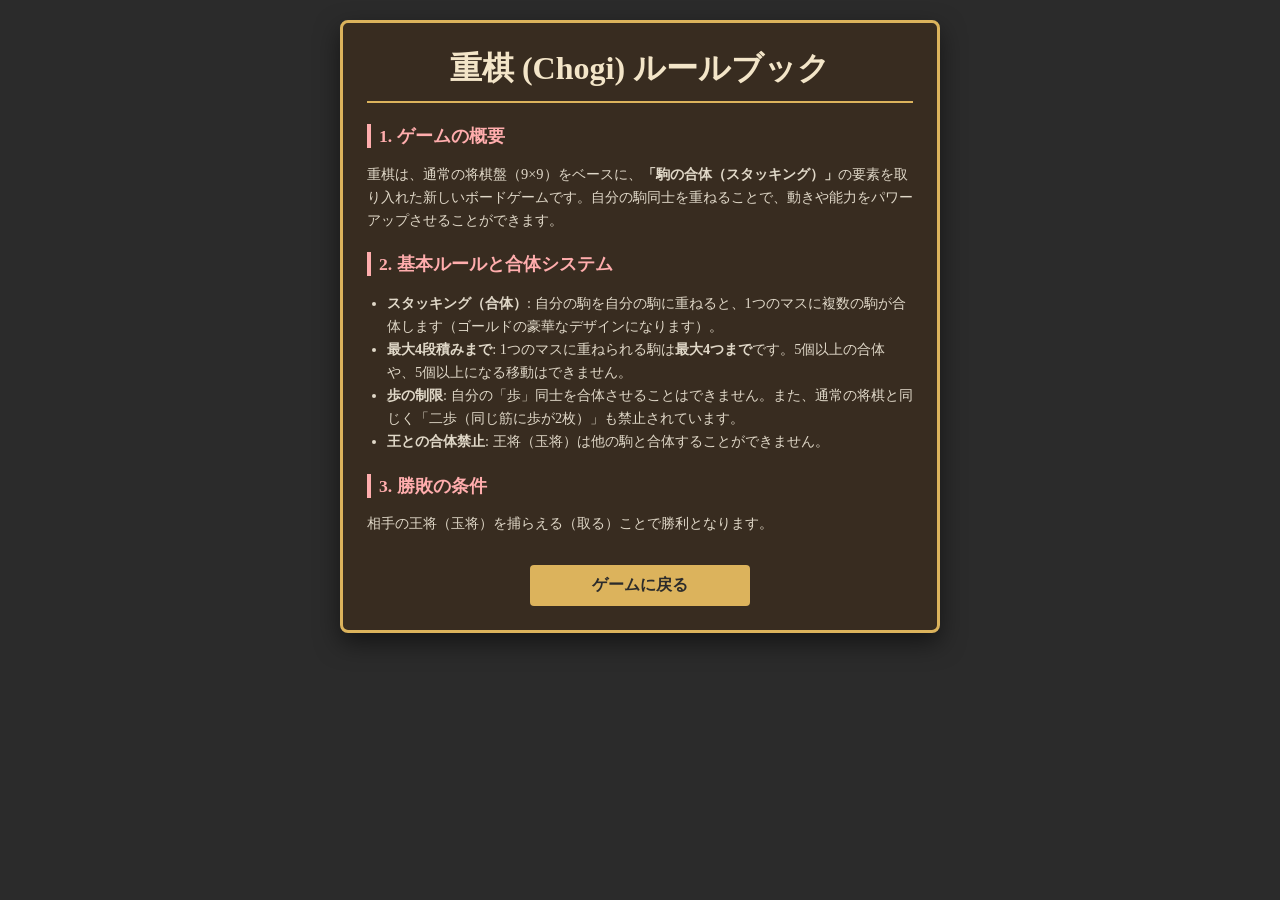
==== rules.html @ e84ed572 "Add rules.html for Chogi game rules" ====
<!DOCTYPE html>
<html lang="ja">
<head>
    <meta charset="UTF-8">
    <meta name="viewport" content="width=device-width, initial-scale=1.0">
    <title>重棋 (Chogi) ルールブック</title>
    <style>
        body {
            font-family: "Hiragino Mincho ProN", "Yu Mincho", serif;
            background-color: #2b2b2b;
            color: #f4f4f9;
            margin: 0;
            padding: 20px;
            display: flex;
            flex-direction: column;
            align-items: center;
        }
        .container {
            max-width: 600px;
            width: 100%;
            background: #382c20;
            border: 3px solid #dcb35c;
            border-radius: 8px;
            padding: 24px;
            box-sizing: border-box;
            box-shadow: 0 10px 25px rgba(0,0,0,0.5);
        }
        h1 { color: #f3e5c8; text-align: center; border-bottom: 2px solid #dcb35c; padding-bottom: 10px; margin-top: 0; }
        h2 { color: #ffadad; font-size: 1.1rem; margin-top: 20px; border-left: 4px solid #ffadad; padding-left: 8px; }
        p, li { font-size: 0.9rem; line-height: 1.6; color: #e0d8c8; }
        ul { padding-left: 20px; }
        .back-btn {
            display: block;
            width: 100%;
            max-width: 200px;
            margin: 30px auto 0 auto;
            padding: 10px;
            background: #dcb35c;
            color: #2b2b2b;
            text-align: center;
            text-decoration: none;
            font-weight: bold;
            border-radius: 4px;
        }
        .back-btn:hover { background: #f3e5c8; }
    </style>
</head>
<body>
    <div class="container">
        <h1>重棋 (Chogi) ルールブック</h1>
        
        <h2>1. ゲームの概要</h2>
        <p>重棋は、通常の将棋盤（9×9）をベースに、<strong>「駒の合体（スタッキング）」</strong>の要素を取り入れた新しいボードゲームです。自分の駒同士を重ねることで、動きや能力をパワーアップさせることができます。</p>

        <h2>2. 基本ルールと合体システム</h2>
        <ul>
            <li><strong>スタッキング（合体）</strong>: 自分の駒を自分の駒に重ねると、1つのマスに複数の駒が合体します（ゴールドの豪華なデザインになります）。</li>
            <li><strong>最大4段積みまで</strong>: 1つのマスに重ねられる駒は<strong>最大4つまで</strong>です。5個以上の合体や、5個以上になる移動はできません。</li>
            <li><strong>歩の制限</strong>: 自分の「歩」同士を合体させることはできません。また、通常の将棋と同じく「二歩（同じ筋に歩が2枚）」も禁止されています。</li>
            <li><strong>王との合体禁止</strong>: 王将（玉将）は他の駒と合体することができません。</li>
        </ul>

        <h2>3. 勝敗の条件</h2>
        <p>相手の王将（玉将）を捕らえる（取る）ことで勝利となります。</p>

        <a href="index.html" class="back-btn">ゲームに戻る</a>
    </div>
</body>
</html>
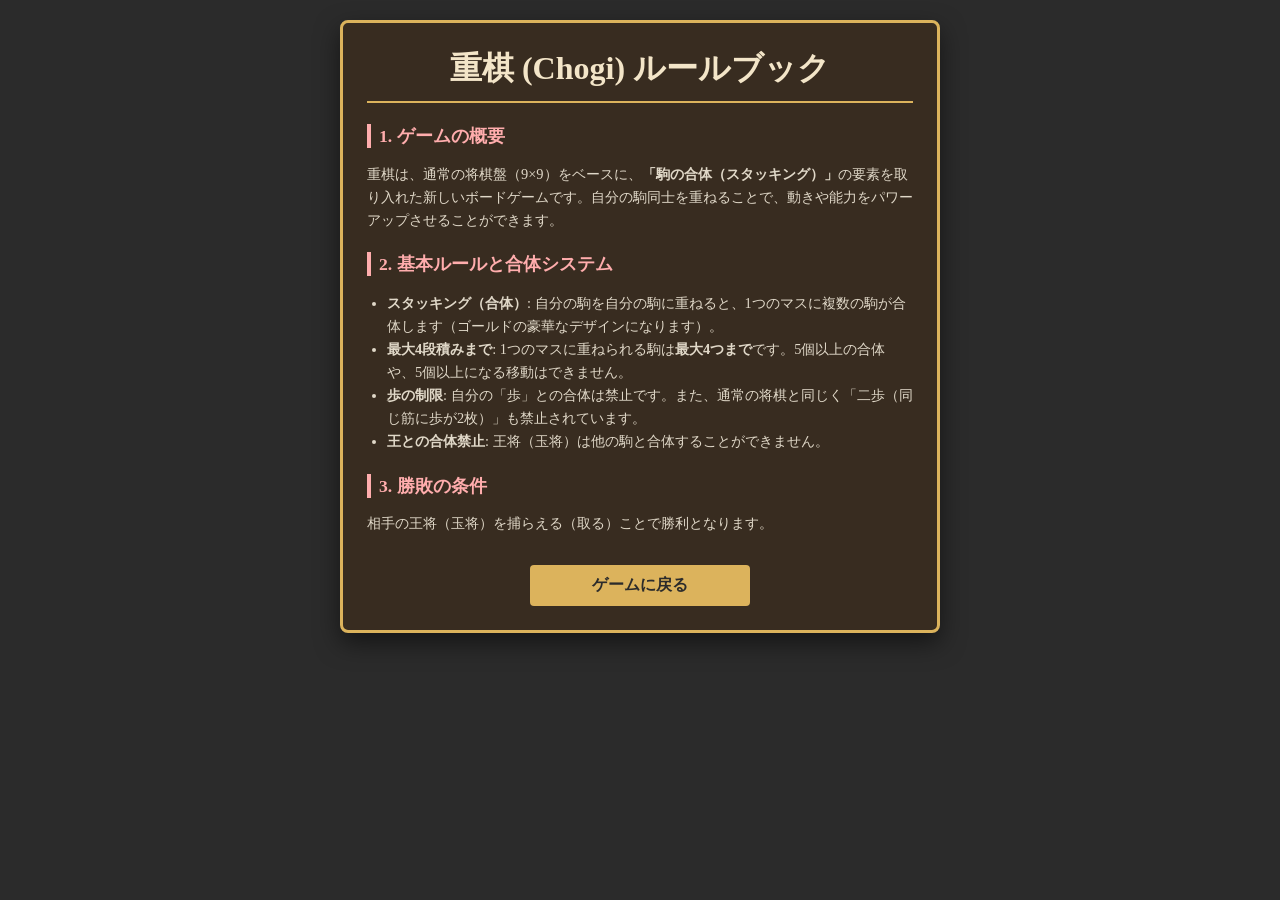
==== commit f9df6d32: "Clarify pawn combination restrictions in rules" ====
--- a/rules.html
+++ b/rules.html
@@ -56,7 +56,7 @@
         <ul>
             <li><strong>スタッキング（合体）</strong>: 自分の駒を自分の駒に重ねると、1つのマスに複数の駒が合体します（ゴールドの豪華なデザインになります）。</li>
             <li><strong>最大4段積みまで</strong>: 1つのマスに重ねられる駒は<strong>最大4つまで</strong>です。5個以上の合体や、5個以上になる移動はできません。</li>
-            <li><strong>歩の制限</strong>: 自分の「歩」同士を合体させることはできません。また、通常の将棋と同じく「二歩（同じ筋に歩が2枚）」も禁止されています。</li>
+            <li><strong>歩の制限</strong>: 自分の「歩」との合体は禁止です。また、通常の将棋と同じく「二歩（同じ筋に歩が2枚）」も禁止されています。</li>
             <li><strong>王との合体禁止</strong>: 王将（玉将）は他の駒と合体することができません。</li>
         </ul>
 
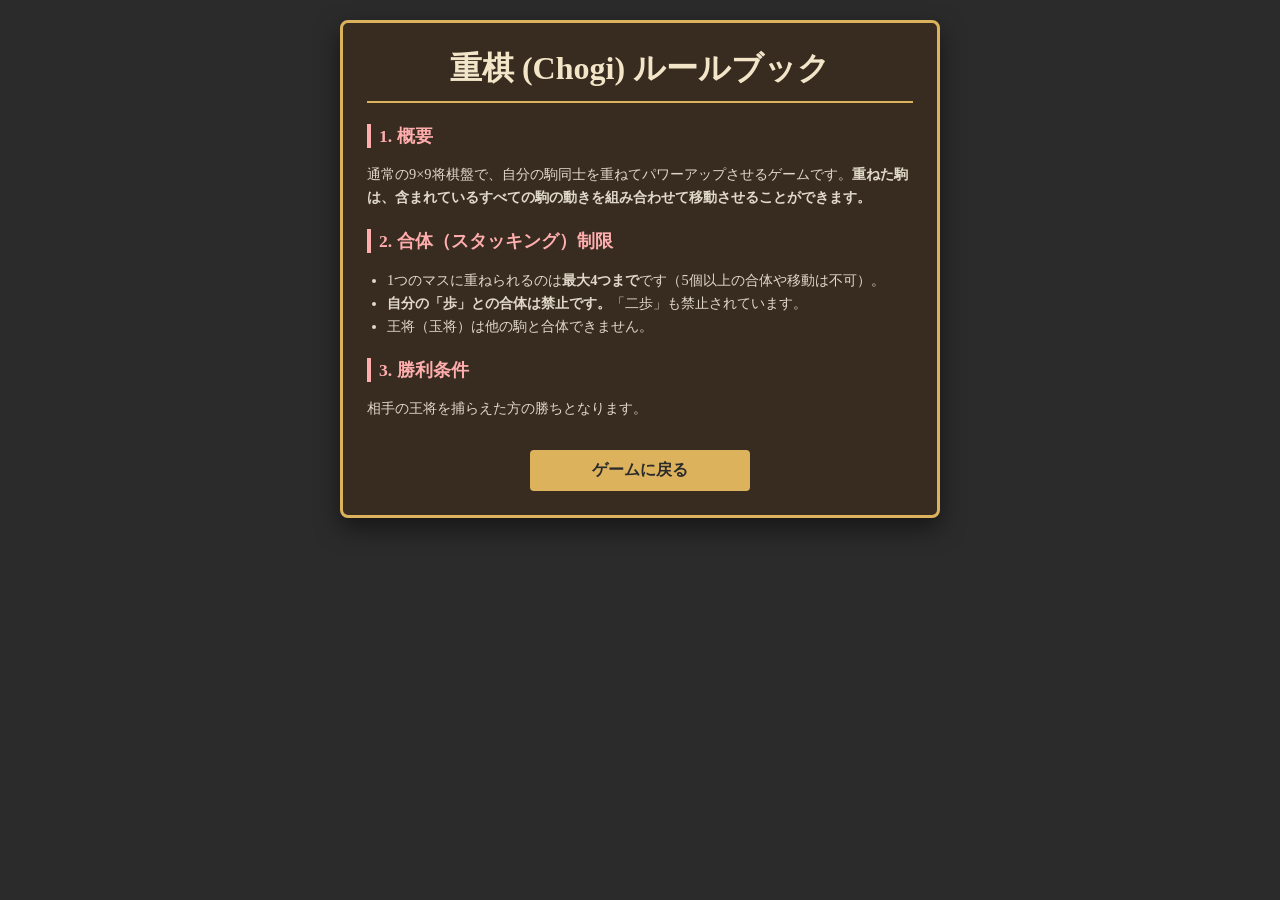
==== commit 6818a0e6: "Update rules.html" ====
--- a/rules.html
+++ b/rules.html
@@ -49,19 +49,18 @@
     <div class="container">
         <h1>重棋 (Chogi) ルールブック</h1>
         
-        <h2>1. ゲームの概要</h2>
-        <p>重棋は、通常の将棋盤（9×9）をベースに、<strong>「駒の合体（スタッキング）」</strong>の要素を取り入れた新しいボードゲームです。自分の駒同士を重ねることで、動きや能力をパワーアップさせることができます。</p>
+        <h2>1. 概要</h2>
+        <p>通常の9×9将棋盤で、自分の駒同士を重ねてパワーアップさせるゲームです。<strong>重ねた駒は、含まれているすべての駒の動きを組み合わせて移動させることができます。</strong></p>
 
-        <h2>2. 基本ルールと合体システム</h2>
+        <h2>2. 合体（スタッキング）制限</h2>
         <ul>
-            <li><strong>スタッキング（合体）</strong>: 自分の駒を自分の駒に重ねると、1つのマスに複数の駒が合体します（ゴールドの豪華なデザインになります）。</li>
-            <li><strong>最大4段積みまで</strong>: 1つのマスに重ねられる駒は<strong>最大4つまで</strong>です。5個以上の合体や、5個以上になる移動はできません。</li>
-            <li><strong>歩の制限</strong>: 自分の「歩」との合体は禁止です。また、通常の将棋と同じく「二歩（同じ筋に歩が2枚）」も禁止されています。</li>
-            <li><strong>王との合体禁止</strong>: 王将（玉将）は他の駒と合体することができません。</li>
+            <li>1つのマスに重ねられるのは<strong>最大4つまで</strong>です（5個以上の合体や移動は不可）。</li>
+            <li><strong>自分の「歩」との合体は禁止です。</strong>「二歩」も禁止されています。</li>
+            <li>王将（玉将）は他の駒と合体できません。</li>
         </ul>
 
-        <h2>3. 勝敗の条件</h2>
-        <p>相手の王将（玉将）を捕らえる（取る）ことで勝利となります。</p>
+        <h2>3. 勝利条件</h2>
+        <p>相手の王将を捕らえた方の勝ちとなります。</p>
 
         <a href="index.html" class="back-btn">ゲームに戻る</a>
     </div>
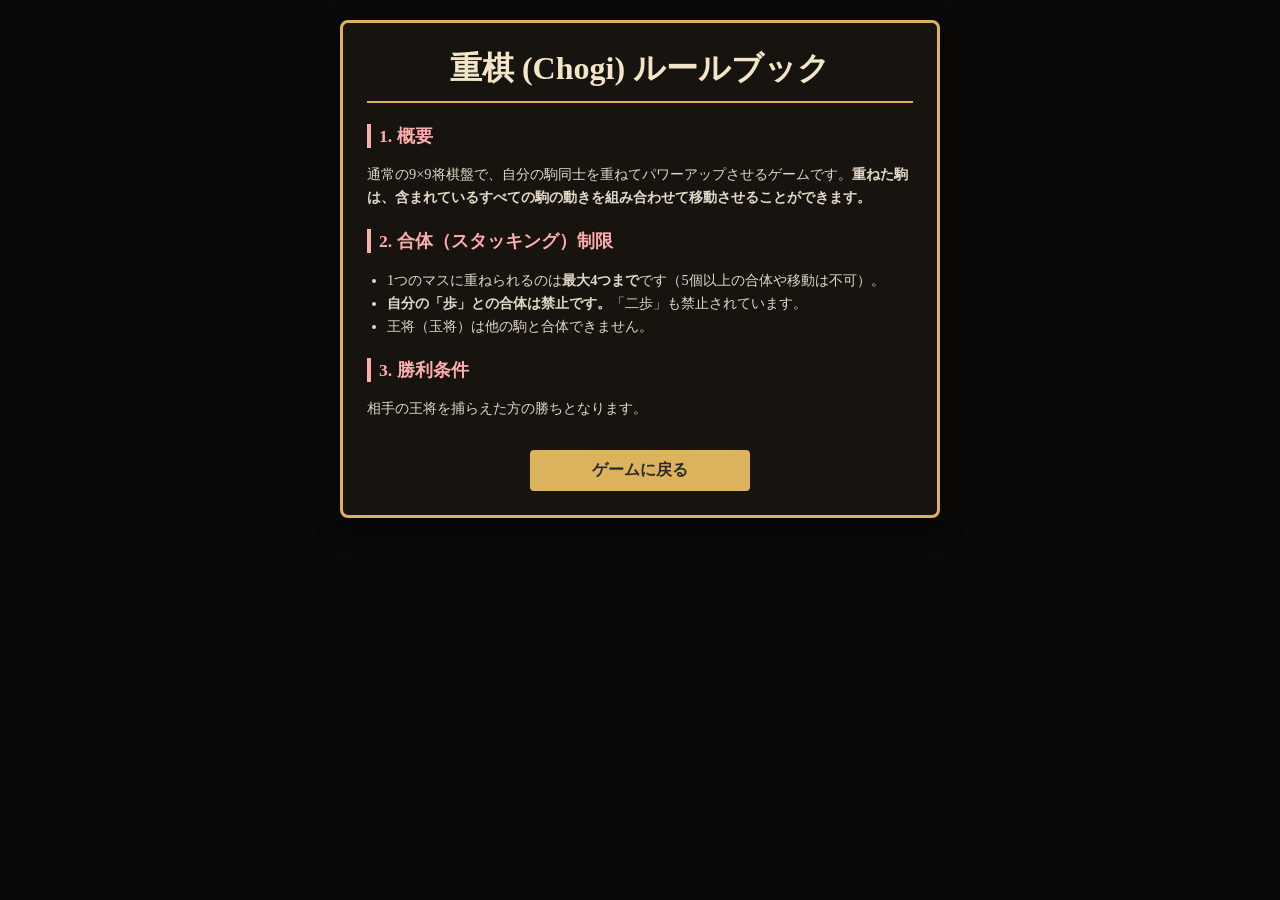
==== commit dc9f645b: "重棋 v3.60: UI刷新（漆黒×金＋合体発光テーマ）" ====
--- a/rules.html
+++ b/rules.html
@@ -7,7 +7,7 @@
     <style>
         body {
             font-family: "Hiragino Mincho ProN", "Yu Mincho", serif;
-            background-color: #2b2b2b;
+            background-color: #0a0908;
             color: #f4f4f9;
             margin: 0;
             padding: 20px;
@@ -18,7 +18,7 @@
         .container {
             max-width: 600px;
             width: 100%;
-            background: #382c20;
+            background: #17130e;
             border: 3px solid #dcb35c;
             border-radius: 8px;
             padding: 24px;
